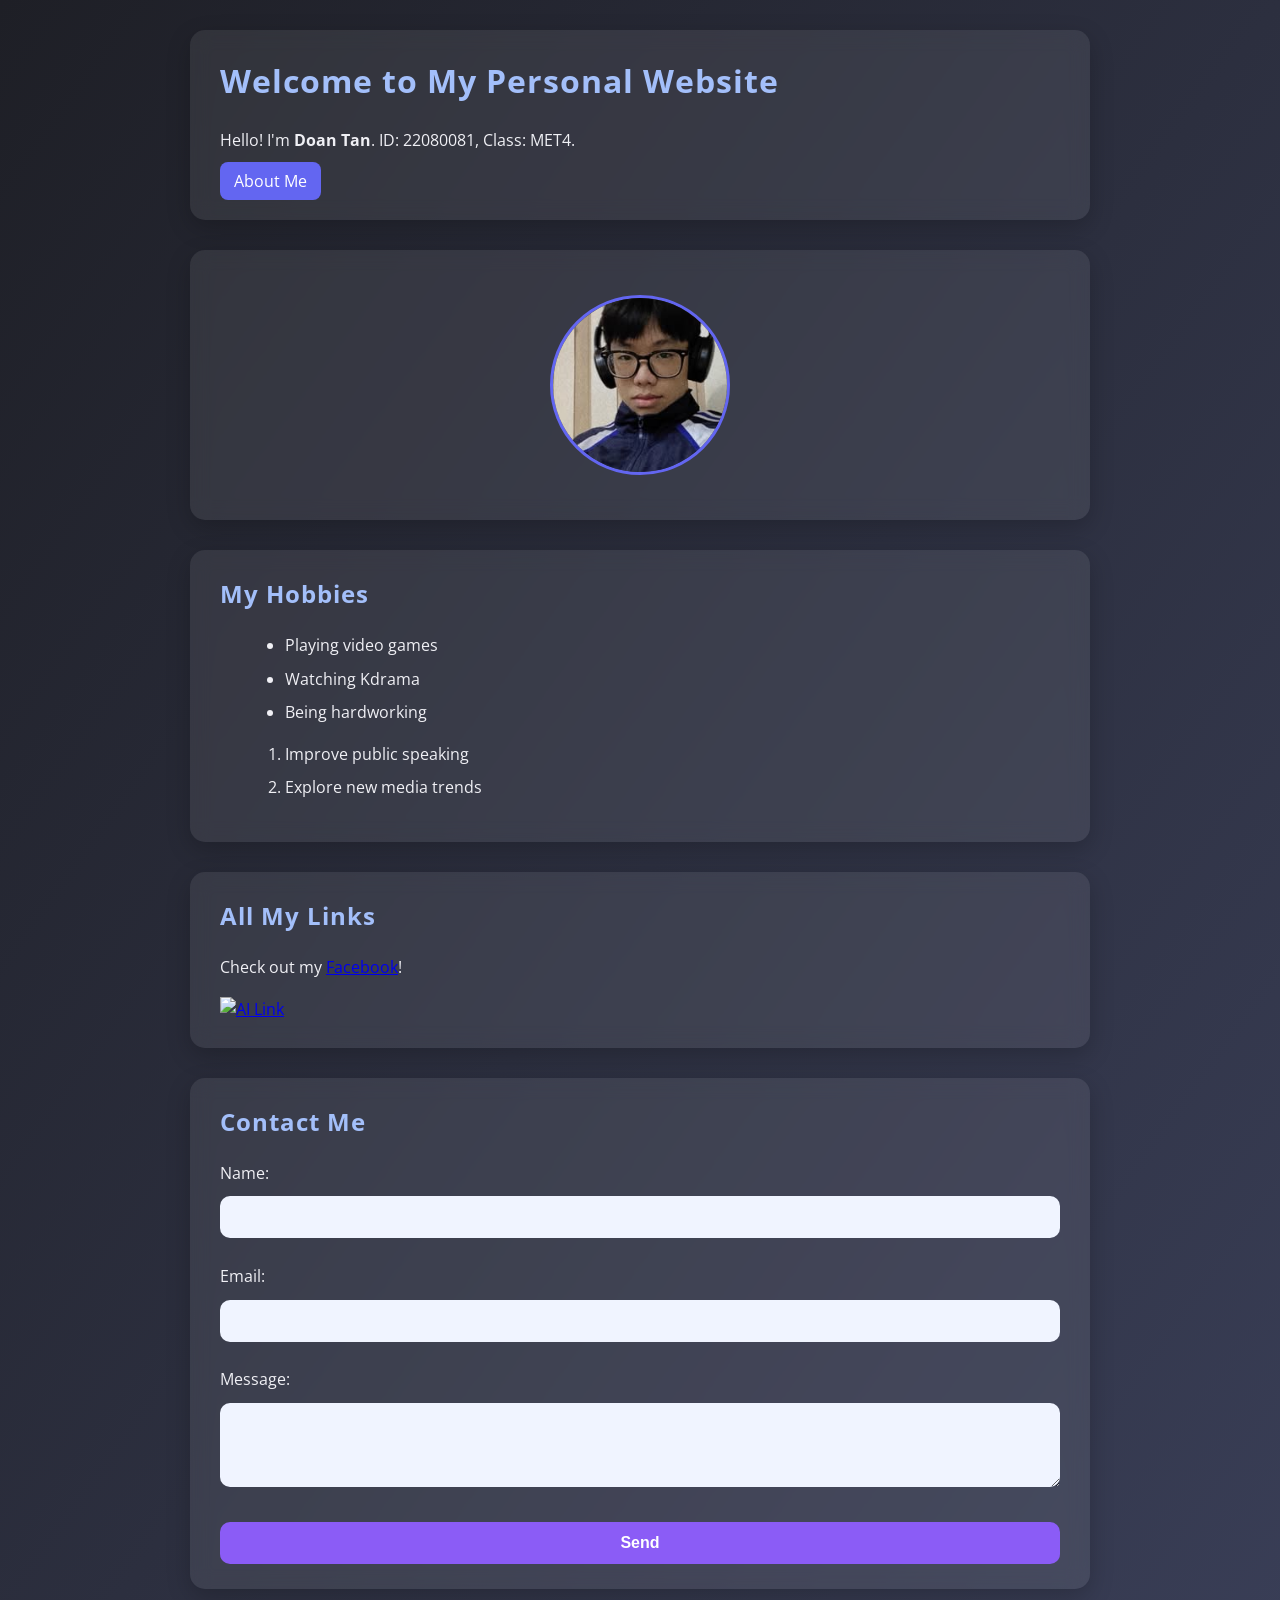
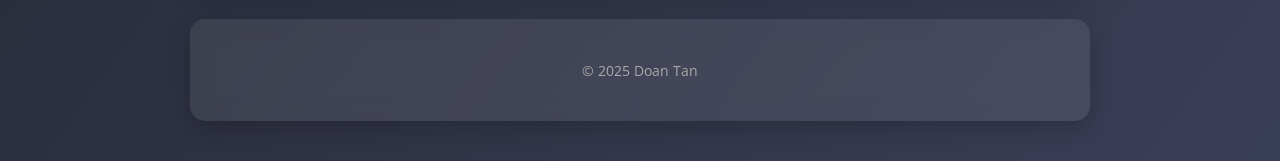
==== index.html @ 81561ed7 "tann" ====
<!DOCTYPE html>
<html lang="en">
<head>
  <meta charset="UTF-8" />
  <meta name="viewport" content="width=device-width, initial-scale=1.0"/>
  <title>Doan Tan's Personal Page</title>
  <link href="https://fonts.googleapis.com/css2?family=Open+Sans&display=swap" rel="stylesheet">
  <link rel="stylesheet" href="conhung.css" />
</head>
<body>
  <header>
    <h1>Welcome to My Personal Website</h1>
    <p>Hello! I'm <strong>Doan Tan</strong>. ID: 22080081, Class: MET4.</p>
    <nav>
      <a href="about.html">About Me</a>
    </nav>
  </header>

  <section class="profile">
    <img src="portrait.jpg" alt="Portrait of Doan Tan" class="portrait" />
  </section>

  <section class="hobbies">
    <h2>My Hobbies</h2>
    <ul>
      <li>Playing video games</li>
      <li>Watching Kdrama</li>
      <li>Being hardworking</li>
    </ul>
    <ol>
      <li>Improve public speaking</li>
      <li>Explore new media trends</li>
    </ol>
  </section>

  <section class="links">
    <h2>All My Links</h2>
    <p>Check out my <a href="https://www.facebook.com/profile.php?id=100024610172384" target="_blank">Facebook</a>!</p>
    <a href="https://openai.com" target="_blank">
      <img src="ai-link.png" alt="AI Link" width="150" />
    </a>
  </section>

  <section class="form">
    <h2>Contact Me</h2>
    <form>
      <label for="name">Name:</label>
      <input type="text" id="name" name="name" required /><br />

      <label for="email">Email:</label>
      <input type="email" id="email" name="email" required /><br />

      <label for="message">Message:</label><br />
      <textarea id="message" name="message" rows="4"></textarea><br />

      <button type="submit">Send</button>
    </form>
  </section>

  <footer>
    <p>&copy; 2025 Doan Tan</p>
  </footer>
</body>
</html>
---- conhung.css ----
* {
  box-sizing: border-box;
}

body {
  font-family: 'Open Sans', sans-serif;
  background: linear-gradient(to bottom right, #1e1f26, #3a3f58);
  margin: 0;
  padding: 0;
  color: #f0f0f5;
  line-height: 1.6;
}

/* Containers */
header, section, footer {
  background-color: rgba(255, 255, 255, 0.08);
  margin: 30px auto;
  padding: 25px 30px;
  width: 85%;
  max-width: 900px;
  border-radius: 15px;
  backdrop-filter: blur(10px);
  box-shadow: 0 8px 24px rgba(0, 0, 0, 0.2);
}

/* Headings */
h1, h2 {
  color: #a3bffa;
  margin-top: 0;
  letter-spacing: 1px;
}

/* Navigation link */
nav {
  margin-top: 10px;
}

nav a {
  color: #ffffff;
  text-decoration: none;
  background-color: #6366f1;
  padding: 8px 14px;
  border-radius: 8px;
  transition: background-color 0.3s ease;
}

nav a:hover {
  background-color: #4f46e5;
}

/* Profile image */
.portrait {
  width: 180px;
  border-radius: 50%;
  display: block;
  margin: 20px auto;
  border: 3px solid #6366f1;
}

/* Section-specific image */
.section-img {
  width: 100%;
  max-width: 500px;
  height: auto;
  display: block;
  margin: 15px auto;
  border-radius: 12px;
  box-shadow: 0 4px 12px rgba(0, 0, 0, 0.2);
}

/* YouTube embed */
iframe {
  display: block;
  margin: 20px auto;
  width: 100%;
  max-width: 560px;
  height: 315px;
  border: none;
  border-radius: 10px;
  box-shadow: 0 4px 12px rgba(0, 0, 0, 0.3);
}

/* Lists */
ul, ol {
  margin-left: 25px;
}

li {
  margin-bottom: 8px;
}

/* Forms */
form input, form textarea, form button {
  display: block;
  width: 100%;
  padding: 12px;
  margin-top: 10px;
  border: none;
  border-radius: 10px;
  font-size: 1em;
}

form input, form textarea {
  background-color: #f0f4ff;
  color: #1e1f26;
}

form button {
  background-color: #8b5cf6;
  color: white;
  font-weight: bold;
  cursor: pointer;
  transition: background-color 0.3s ease;
}

form button:hover {
  background-color: #7c3aed;
}

/* Footer */
footer {
  text-align: center;
  font-size: 0.9em;
  color: #aaa;
  margin-bottom: 40px;
}

/* Responsive tweaks */
@media (max-width: 600px) {
  header, section, footer {
    width: 95%;
    padding: 20px;
  }

  iframe {
    height: 220px;
  }
}
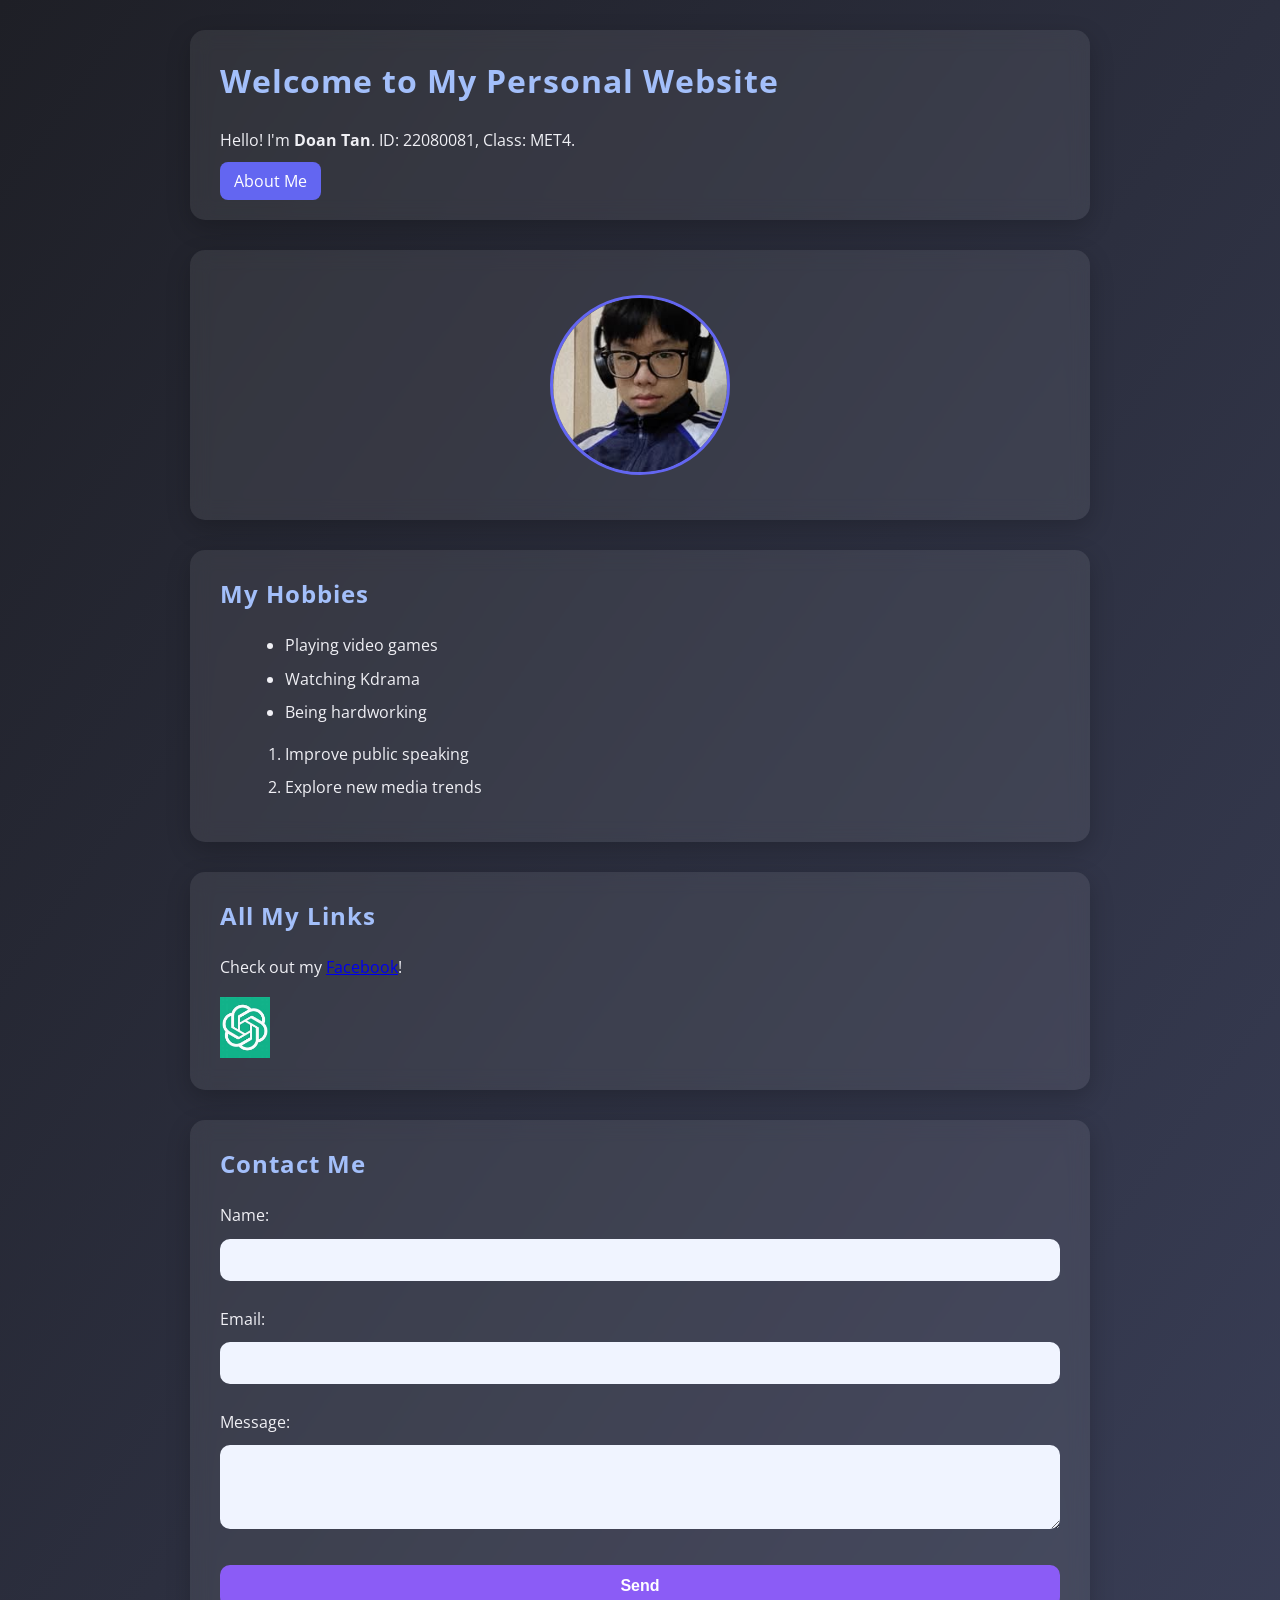
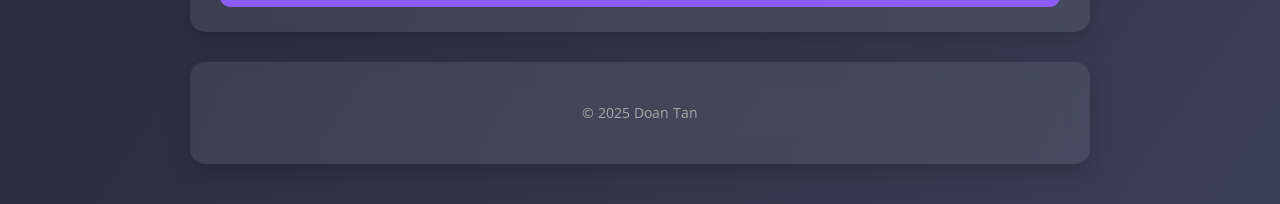
==== commit 28434003: "Update index.html" ====
--- a/index.html
+++ b/index.html
@@ -37,7 +37,7 @@
     <h2>All My Links</h2>
     <p>Check out my <a href="https://www.facebook.com/profile.php?id=100024610172384" target="_blank">Facebook</a>!</p>
     <a href="https://openai.com" target="_blank">
-      <img src="ai-link.png" alt="AI Link" width="150" />
+      <img src="ai-link.jpg" alt="AI Link" width="50" />
     </a>
   </section>
 
@@ -61,4 +61,4 @@
     <p>&copy; 2025 Doan Tan</p>
   </footer>
 </body>
-</html>+</html>
